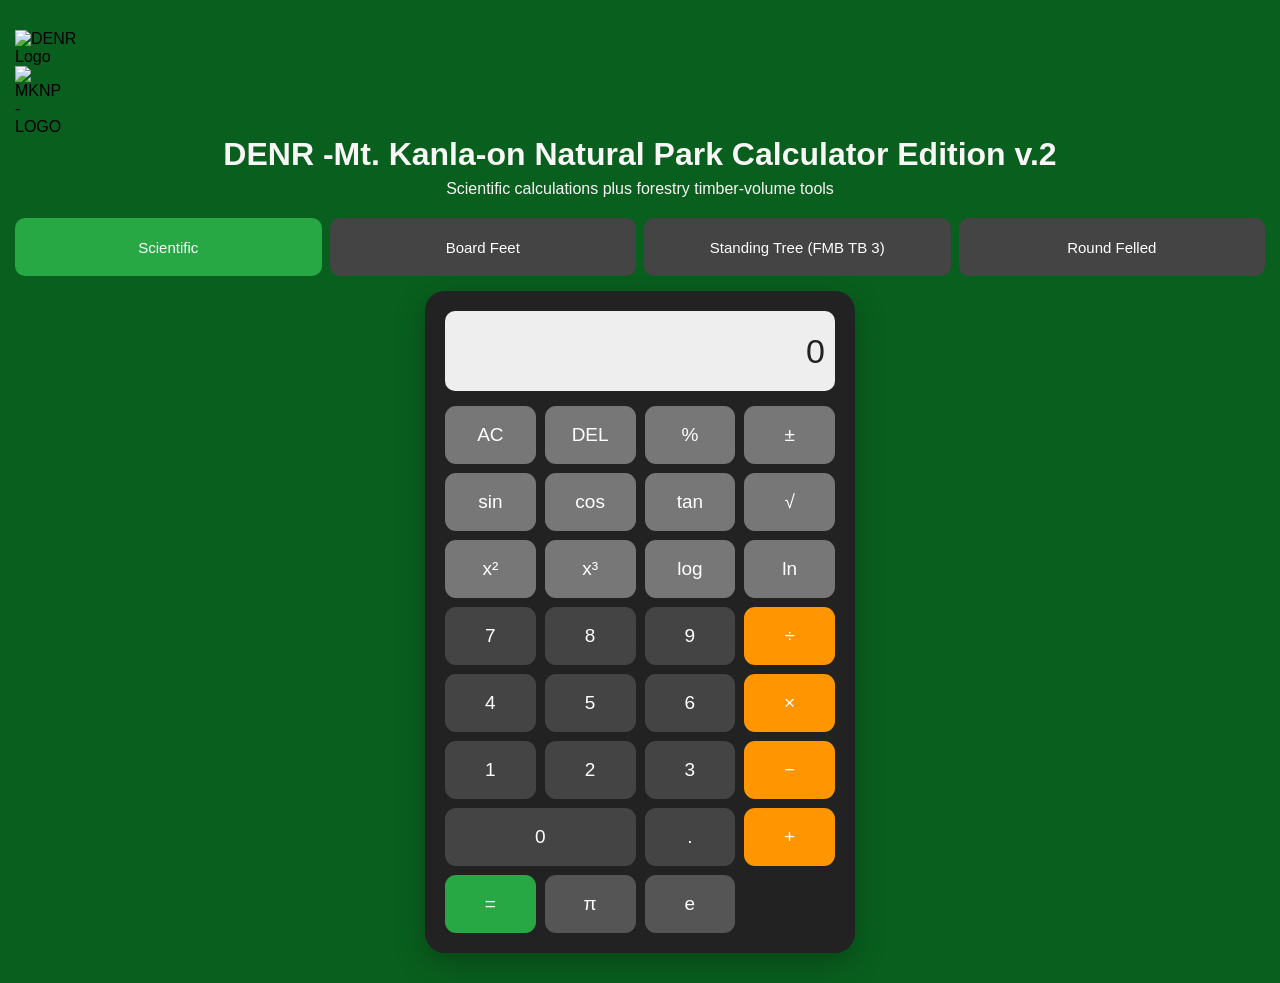
==== index.html @ 8dbba4d8 "Rename timber_calculator.html to index.html" ====
<!DOCTYPE html>
<html lang="en">
<head>
<meta charset="UTF-8">
<meta name="viewport" content="width=device-width, initial-scale=1.0">
<title>DENR -Mt. Kanla-on Natural Park Calculator Edition v.2</title>
    <link rel="icon" type="image/png" href="https://upload.wikimedia.org/wikipedia/commons/e/e8/Logo_of_the_Department_of_Environment_and_Natural_Resources.svg?utm_source=commons.wikimedia.org&utm_campaign=index&utm_content=original">
<link rel="stylesheet" href="timber_calculator.css">
</head>
<body>
    <div class="logo-container">
    <img src="https://upload.wikimedia.org/wikipedia/commons/e/e8/Logo_of_the_Department_of_Environment_and_Natural_Resources.svg?utm_source=commons.wikimedia.org&utm_campaign=index&utm_content=original" alt="DENR Logo" class="top-left-drive-img">
    <img src="https://i.postimg.cc/pLVDdQ6p/New-MKNP-Logo.png" alt="MKNP - LOGO" class="mknp">
    <div class="app"></div>
<header>
<h1>DENR -Mt. Kanla-on Natural Park Calculator Edition v.2</h1>
<p>Scientific calculations plus forestry timber-volume tools</p>
</header>

<nav class="tabs">
<button class="tab-btn active" data-tab="scientific">Scientific</button>
<button class="tab-btn" data-tab="boardfeet">Board Feet</button>
<button class="tab-btn" data-tab="standing">Standing Tree (FMB TB 3)</button>
<button class="tab-btn" data-tab="felled">Round Felled</button>
</nav>

<section id="scientific" class="tab-content active">
<div class="calculator">
<input type="text" id="display" value="0" readonly>
<div class="buttons">
<button class="function" onclick="clearDisplay()">AC</button>
<button class="function" onclick="deleteLast()">DEL</button>
<button class="function" onclick="percentage()">%</button>
<button class="function" onclick="toggleSign()">±</button>

<button class="function" onclick="scientific('sin')">sin</button>
<button class="function" onclick="scientific('cos')">cos</button>
<button class="function" onclick="scientific('tan')">tan</button>
<button class="function" onclick="scientific('sqrt')">√</button>

<button class="function" onclick="scientific('square')">x²</button>
<button class="function" onclick="scientific('cube')">x³</button>
<button class="function" onclick="scientific('log')">log</button>
<button class="function" onclick="scientific('ln')">ln</button>

<button onclick="appendNumber('7')">7</button><button onclick="appendNumber('8')">8</button>
<button onclick="appendNumber('9')">9</button><button class="operator" onclick="chooseOperator('/')">÷</button>
<button onclick="appendNumber('4')">4</button><button onclick="appendNumber('5')">5</button>
<button onclick="appendNumber('6')">6</button><button class="operator" onclick="chooseOperator('*')">×</button>
<button onclick="appendNumber('1')">1</button><button onclick="appendNumber('2')">2</button>
<button onclick="appendNumber('3')">3</button><button class="operator" onclick="chooseOperator('-')">−</button>
<button class="zero" onclick="appendNumber('0')">0</button><button onclick="appendDecimal()">.</button>
<button class="operator" onclick="chooseOperator('+')">+</button><button class="equals" onclick="calculate()">=</button>
<button class="constant" onclick="useConstant('pi')">π</button>
<button class="constant" onclick="useConstant('e')">e</button>
</div></div>
</section>

<section id="boardfeet" class="tab-content">
<div class="tool-card">
<h2>Board Feet Calculator</h2>
<p class="formula">BF = Thickness(in) × Width(in) × Length(ft) ÷ 12</p>
<div class="form-grid">
<label>Thickness (in)<input id="bfThickness" type="number" step="any" min="0"></label>
<label>Width (in)<input id="bfWidth" type="number" step="any" min="0"></label>
<label>Length (ft)<input id="bfLength" type="number" step="any" min="0"></label>
</div>
<div class="actions"><button class="calculate-btn" onclick="calculateBoardFeet()">Calculate</button><button class="clear-btn" onclick="clearTimberForm('bf')">Clear</button></div>
<div id="bfResult" class="result">Result: —</div>
</div>
</section>

<section id="standing" class="tab-content">
<div class="tool-card">
<h2>Standing Tree Volume</h2>
<p class="formula">FMB TB No. 3: V = coefficient × (D² × H)</p>
<p class="note">D = DBH/DAB in centimeters. H = Merchantable Height (MH) in meters. Select the applicable FMB regional equation and species group.</p>
<div class="form-grid">
<label>DBH / DAB (cm)
<input id="stDbh" type="number" step="any" min="0" placeholder="e.g. 37"></label>

<label>Merchantable Height (m)
<input id="stHeight" type="number" step="any" min="0" placeholder="e.g. 9"></label>

<label>Region
<select id="stRegion">
<option value="">Select region</option>
<option value="northern">Northern Luzon — Regions 1, 2 & 3</option>
<option value="southern">Southern Luzon — Regions 4 & 5 (except Palawan)</option>
<option value="westernVisayas">Western Visayas — Regions 6, 7 & Palawan</option>
<option value="easternVisayas">Eastern Visayas — Region 8 & Bohol</option>
<option value="easternMindanao">Eastern Mindanao — Regions 11 & 13</option>
<option value="centralMindanao">Central Mindanao — Regions 10, 12 & ARMM</option>
<option value="westernMindanao">Western Mindanao — Region 9</option>
</select>
</label>

<label>Species Group
<select id="stSpecies">
<option value="">Select species group</option>
<option value="dipterocarp">Dipterocarp</option>
<option value="nonDipterocarp">Non-Dipterocarp</option>
</select>
</label>
</div>
<div class="actions"><button class="calculate-btn" onclick="calculateStanding()">Calculate</button><button class="clear-btn" onclick="clearTimberForm('st')">Clear</button></div>
<div id="stResult" class="result">Result: —</div>
</div>
</section>

<section id="felled" class="tab-content">
<div class="tool-card">
<h2>Round Felled Tree — Smalian</h2>
<p class="formula">V = π ÷ 8 × (D₁² + D₂²) × L</p>
<p class="note">Enter both end diameters and log length in meters.</p>
<div class="form-grid">
<label>Large-end D₁ (m)<input id="rfD1" type="number" step="any" min="0"></label>
<label>Small-end D₂ (m)<input id="rfD2" type="number" step="any" min="0"></label>
<label>Log Length (m)<input id="rfLength" type="number" step="any" min="0"></label>
</div>
<div class="actions"><button class="calculate-btn" onclick="calculateFelled()">Calculate</button><button class="clear-btn" onclick="clearTimberForm('rf')">Clear</button></div>
<div id="rfResult" class="result">Result: —</div>
</div>
</section>
</div>
<script src="timber_calculator.js"></script>
</body>
</html>
---- timber_calculator.css ----
*{margin:0;padding:0;box-sizing:border-box}

body{min-height:100vh;padding:30px 15px;
    background-color: #b2e50d;
    background:#095f1e;font-family:Arial,sans-serif;color:#000000}
.app{width:min(900px,100%);
    margin:auto} header{text-align:center;margin-bottom:20px}
header h1{margin-bottom:7px;
    font-weight: bold;
    color: #f9f6f6;} header p{color:#f9f6f6}
.tabs{display:grid;grid-template-columns:repeat(4,1fr);
         gap:8px;margin-bottom:15px}
.tab-btn{height:50px;border:0;
         border-radius:10px;
         background:#444;color:#fff;cursor:pointer;font-size:15px}
.tab-btn:hover,.tab-btn.active{background:#28a745}
.tab-content{display:none}
.tab-content.active{display:block}
.calculator{width:min(430px,100%);
    margin:auto;padding:20px;
    background:#222;border-radius:20px;box-shadow:0 10px 30px rgba(0,0,0,.25)}
#display{width:100%;height:80px;
    margin-bottom:15px;padding:10px;
    border:0;border-radius:10px;background:#eee;
    text-align:right;font-size:34px;color:#222}
.buttons{display:grid;grid-template-columns:repeat(4,1fr);gap:9px}
button{min-height:58px;border:0;border-radius:11px;
    background:#444;color:#fff;font-size:19px;cursor:pointer}
button:hover{filter:brightness(1.12)}
button:active{transform:scale(.97)}
.operator{background:#ff9500}
.function{background:#777}.equals{background:#28a745}
.constant{background:#555}.zero{grid-column:span 2}
.tool-card{max-width:760px;
    margin:auto;padding:25px;
    background:#fff;border-radius:16px;
    box-shadow:0 8px 25px rgba(0,0,0,.12)}
.tool-card h2{margin-bottom:10px}
.formula{padding:12px;margin:12px 0;
    background:#f1f1f1;border-radius:8px;font-weight:bold}
.note{margin-bottom:18px;
    color:#666;line-height:1.5}
    .form-grid{display:grid;grid-template-columns:repeat(3,1fr);gap:15px}
label{display:flex;flex-direction:column;
    gap:7px;font-weight:bold}
    label input{padding:13px;border:1px solid #ccc;border-radius:8px;font-size:16px}
.actions{display:flex;gap:10px;margin-top:20px}
.calculate-btn,.clear-btn{min-height:48px;padding:0 20px;font-size:16px}
.calculate-btn{background:#28a745}
.clear-btn{background:#666}.result{margin-top:20px;padding:18px;border-radius:10px;
    background:#f2f2f2;font-size:18px;font-weight:bold;line-height:1.7}
@media(max-width:650px){.tabs{grid-template-columns:repeat(2,1fr)}
.form-grid{grid-template-columns:1fr}.calculator{padding:15px}}
.top-left-drive-img {
    width: 70px;
    display: block;
    margin: 10;
    
}
.mknp {
    width: 50px;
    float: ;
    display: block;
    margin: 0%;
    
}
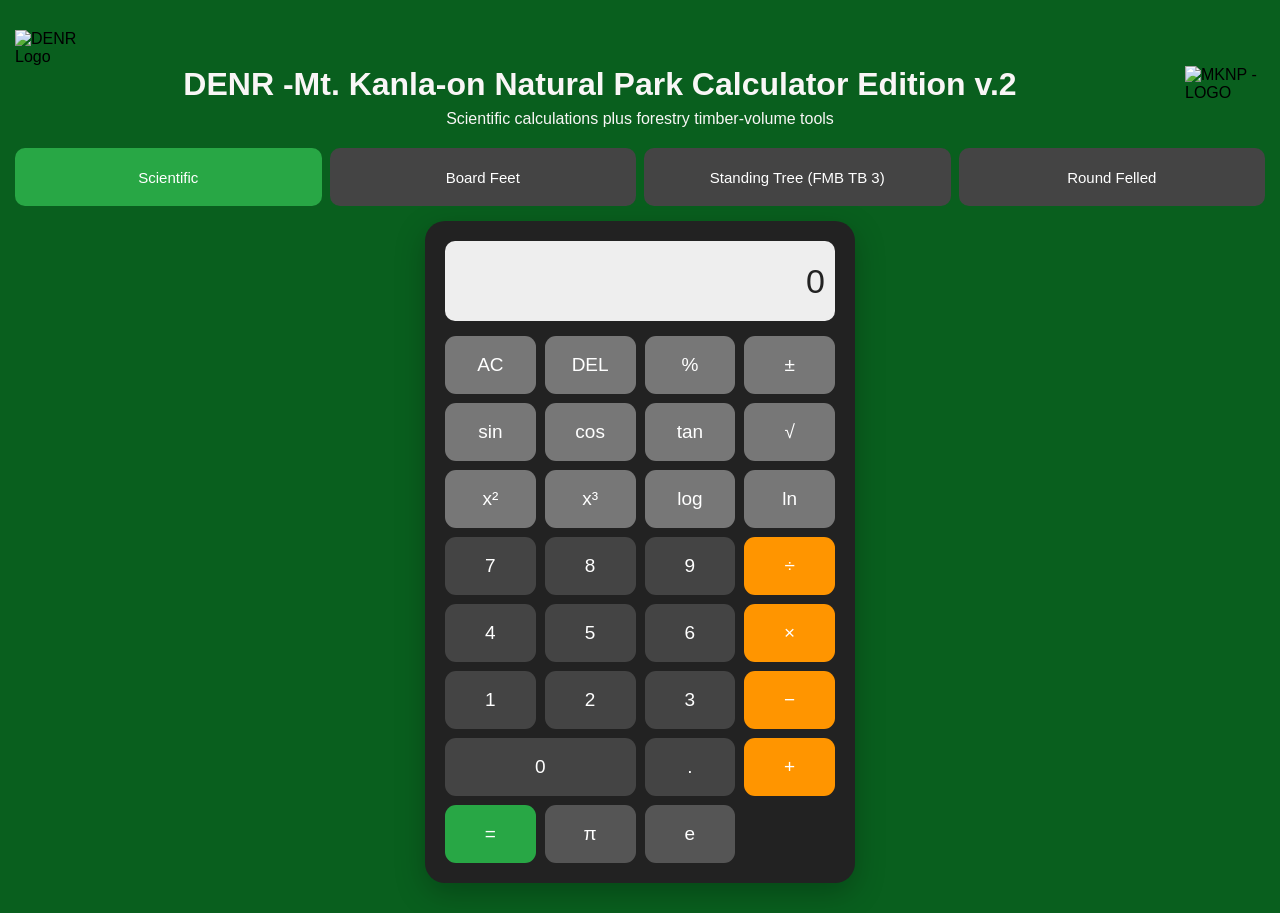
==== commit 81df7650: "Replace timber_calculator.js with timber_calculator1.js" ====
--- a/index.html
+++ b/index.html
@@ -123,6 +123,6 @@
 </div>
 </section>
 </div>
-<script src="timber_calculator.js"></script>
+<script src="timber_calculator1.js"></script>
 </body>
 </html>
--- a/timber_calculator.css
+++ b/timber_calculator.css
@@ -1,4 +1,5 @@
-
+#img1{float: left;
+        margin: 5px;}
 
 *{margin:0;padding:0;box-sizing:border-box}
 
@@ -60,9 +61,11 @@
     
 }
 .mknp {
-    width: 50px;
-    float: ;
-    display: block;
+    width: 80px;
+    float: right ;
+    display: inline;
     margin: 0%;
+    padding: 0px;
+   
     
 }
